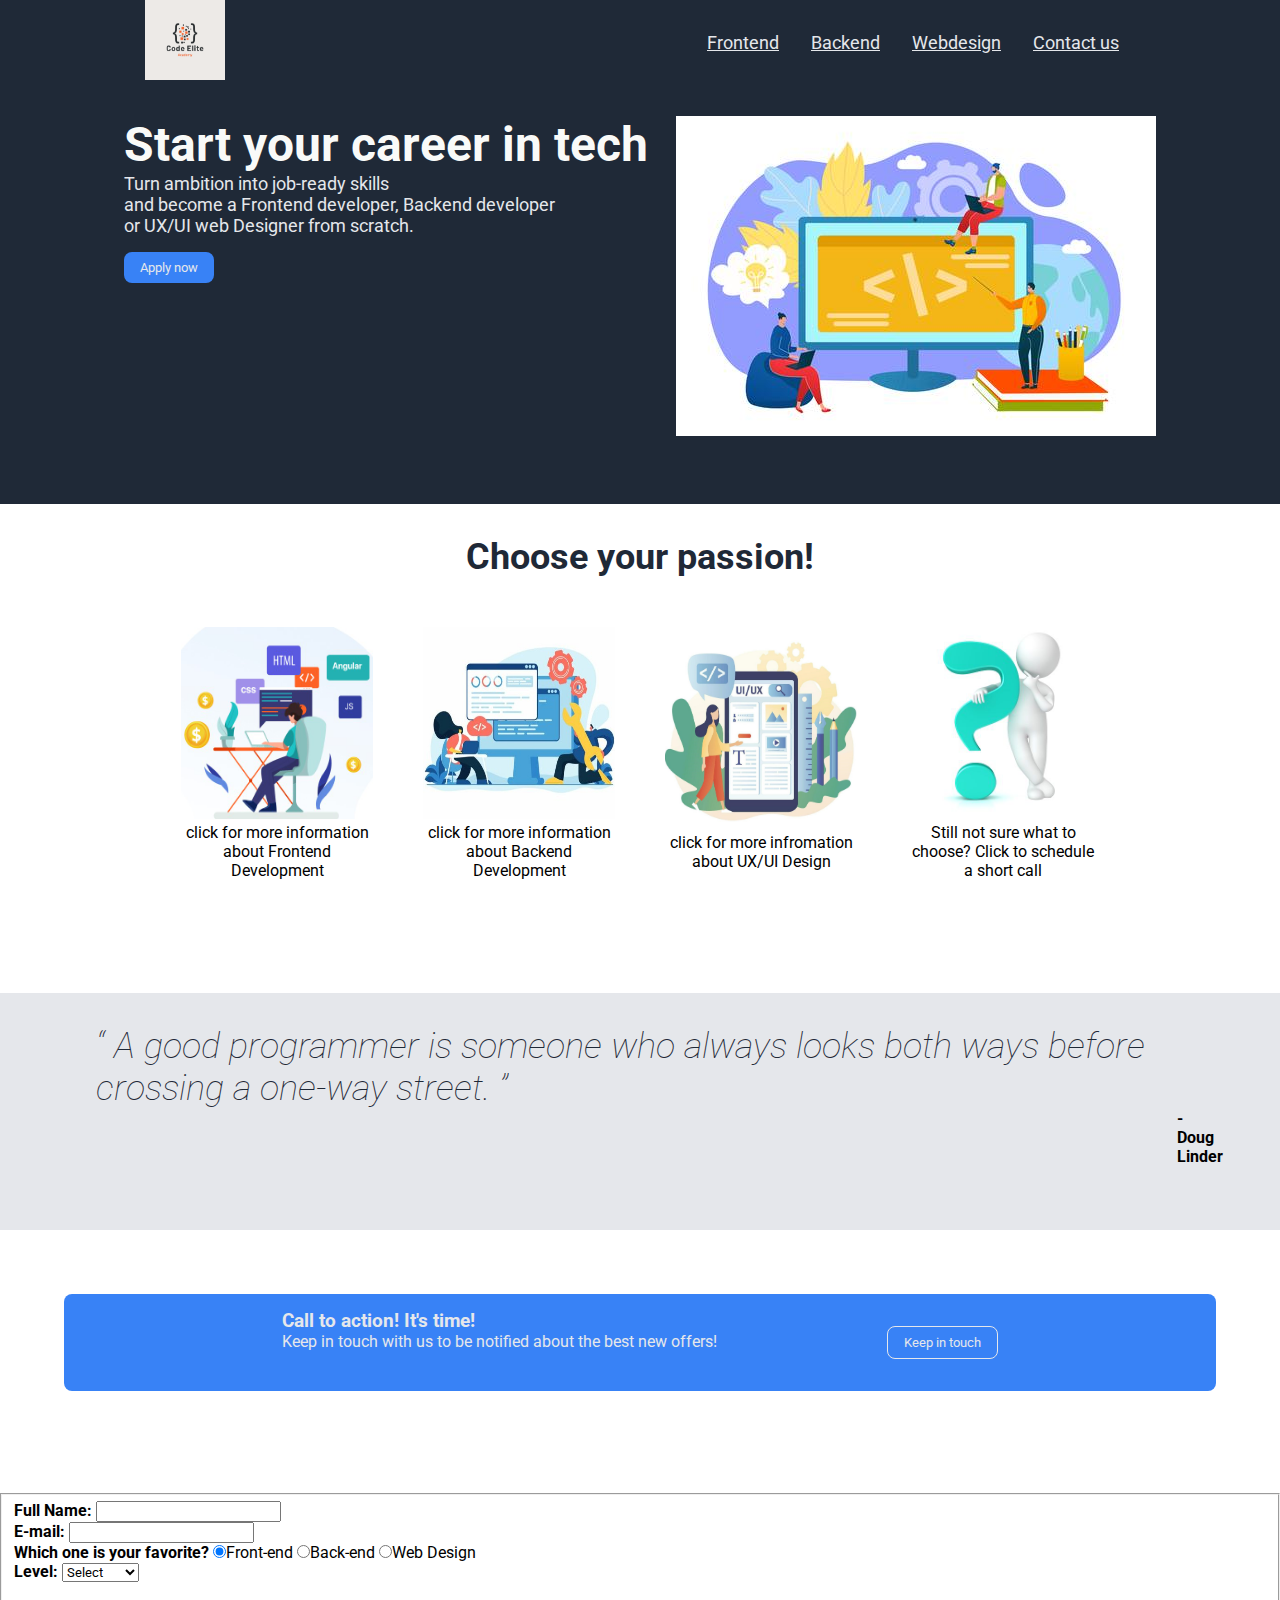
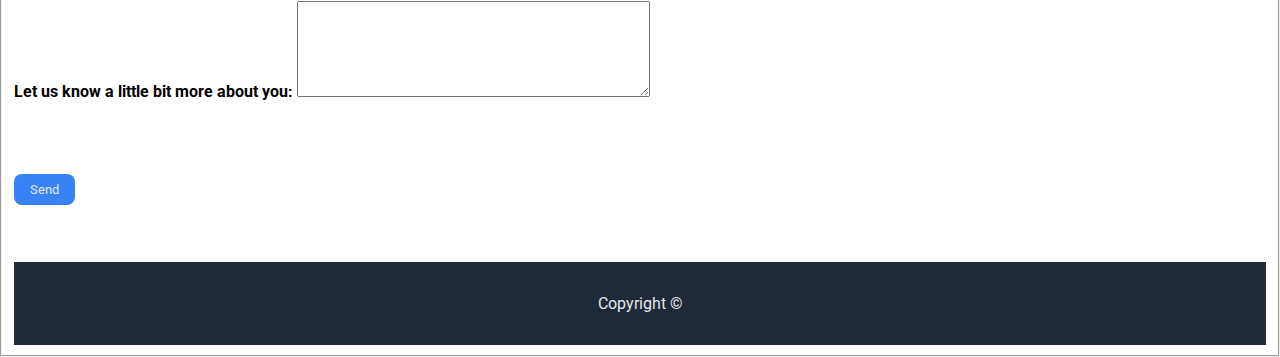
==== contact.html @ cfdbfcf5 "Add files via upload" ====
<!DOCTYPE html>
<html lang="en">
  <head>
    <meta charset="UTF-8" />
    <meta name="viewport" content="width=device-width, initial-scale=1.0" />
    <title>Home Page</title>
    <link rel="preconnect" href="https://fonts.googleapis.com" />
    <link rel="preconnect" href="https://fonts.gstatic.com" crossorigin />
    <link
      href="https://fonts.googleapis.com/css2?family=Roboto:ital,wght@0,400;0,700;0,900;1,300&display=swap"
      rel="stylesheet"
    />
    <link rel="stylesheet" href="style.css" />
  </head>
  <body>
    <header id="header">
      <picture>
        <a href="index.html">
          <img
            class="logo-image"
            src="./images/Code Elite.png"
            alt="logo of code elite academy"
          >
        </a>
      </picture>
      <nav id="navigation">
        <a href="./pages/frontend/frontend.html">Frontend</a>
        <a href="./pages/backend/backend.html">Backend</a>
        <a href="./pages/webDesign/webDesign.html">Webdesign</a>
        <a href="./pages/contactPage/contactPage.html">Contact us</a>
      </nav>
    </header>
    <section id="intro-section">
      <div>
        <h1 class="hero-main-text">Start your career in tech</h1>
        <p class="intro-text">
          Turn ambition into job-ready skills<br />
          and become a Frontend developer, Backend developer<br />
          or UX/UI web Designer from scratch.
        </p>
        <a href="./pages/contactPage/contactPage.html">
          <button>
            Apply now
          </button>
        </a>
      </div>
      <picture>
        <img
          class="intro-image"
          src="./images/intro_image.jpeg"
          alt="wallpaper of coding academy"
        >
      </picture>
    </section>
    <section id="information-section">
      <h2 class="information-header">Choose your passion!</h2>
      <table>
        <tr>
          <td>
            <picture>
              <a href="./pages/frontend/frontend.html">
                <img
                  class="information-image"
                  src="./images/front_end.jpg"
                  alt="image of frontend"
                >
              </a>
              <p>click for more information about Frontend Development</p>
            </picture>
          </td>
          <td>
            <picture>
              <a href="./pages/backend/backend.html">
                <img
                  class="information-image"
                  src="./images/back_end.jpg"
                  alt="image of backend"
                >
              </a>
              <p>click for more information about Backend Development</p>
            </picture>
          </td>
          <td>
            <picture>
              <a href="./pages/webDesign/webDesign.html">
                <img
                  class="information-image"
                  src="./images/web_design.jpg"
                  alt="image of web design"
                >
              </a>
              <p>click for more infromation about UX/UI Design</p>
            </picture>
          </td>
          <td>
            <picture>
              <a href="./pages/contactPage/contactPage.html">
                <img
                  class="information-image"
                  src="./images/not_sure.jpg"
                  alt="image not sure"
                >
              </a>
              <p>Still not sure what to choose? Click to schedule a short call</p>
            </picture>
          </td>
        </tr>
      </table>
    </section>
    <section id="quote-section">
      <p>
        <q>
          A good programmer is someone who always looks both ways before crossing a one-way street. 
          </q><br/>
          <p id="quote-author">
            - Doug Linder
          </p>
      </p>
    </section>
    <section id="call-to-action-section">
      <div>
        <h3 class="call-to-action-main-text">Call to action! It's time!</h1>
        <p class="call-to-action-text">
          Keep in touch with us to be notified about the best new offers!
        </p>
      </div>
      <a href="./pages/contactPage/contactPage.html">
        <button>
          Keep in touch
        </button>
      </a>
    </section>
           <br>
           <br>

    <form>

      <fieldset class="group">
          <!-- full name class -->
          <div class="full name">
              <label for="full name"><strong>Full Name:</strong></label>
              <input type="text" name="full name" id="full name" required>
          </div>


      <!-- email class-->
      <div class="email">
          <label for="email"><strong>E-mail:</strong></label>
          <input type="email" name="email" id="email" required>
      </div>

      <!-- three options of buttons to choose (radio button) and css choices class -->
      <div class="choices">
          <label><strong>Which one is your favorite? </strong></label>
          <label>
              <input type="radio" name="devweb" value="frontend" checked>Front-end
          </label>
          <label>
              <input type="radio" name="devweb" value="backend">Back-end
          </label>
          <label>
              <input type="radio" name="devweb" value="web design">Web Design
          </label>
      </div>

      <!-- 3 options of level to choose (select option) and css -->
      <div class="level">
          <label for="Level"><strong>Level: </strong></label>
          <select id="Level" required>
            <option selected disabled value="">Select</option>
            <option>Junior</option>
            <option>Mid-Level</option>
            <option>Senior</option>
          </select>
      </div>

      <!-- box -->
      <div class="box">
          <br>
          <label for="notes"><strong>Let us know a little bit more about you: </strong></label>
          <textarea rows="6" style="width: 26em" id="notes" name="notes"></textarea>
      </div>
          <br>
          <br>
          <br>
        
      <!-- Button to send the form -->
      <button class="button" type="submit" onsubmit="">Send</button>            

  </form>    

           <br>
           <br>
           <br>
           <br>

    <footer>
      Copyright ©
    </footer>
  </body>
</html>
---- style.css ----
* {
    margin: 0;
    font-family: 'Roboto', sans-serif;
}

header {
    display: flex;
    flex-direction: row;
    justify-content: space-around;
    padding-left: 2rem;
    padding-right: 2rem;
    background-color: #1f2937;
    align-content: center;
}

nav {
    display: flex;
    flex-direction: row;
    justify-content: space-evenly;
    align-items: center;
}

nav a {
    font-size: 18px;
    color: #e5e7eb;
    margin-left: 1rem;
    margin-right: 1rem;
}

.logo-image {
    width: 5rem;
    height: 5rem;
    margin-right: 15rem;
}

#intro-section {
    display: flex;
    flex-direction: row;
    justify-content: space-evenly;
    padding: 2rem 6rem 4rem 6rem;
    background-color: #1f2937;
}

.hero-main-text {
    font-size: 48px;
    font-weight: 700;
    color: #f9faf8;
}

#information-section {
    display: flex;
    flex-direction: column;
    padding: 2rem 6rem 4rem 6rem;
    align-items: center;
}

.information-header {
    font-size: 36px;
    font-weight: 700;
    color: #1f2937;
}

.information-image {
    width: 12rem;
    height: 12rem;
    transition: transform .2s;
}

.information-image:hover {
    transform:scale(1.2);
}

.intro-text {
    font-size: 18px;
    color: #e5e7eb
}

button {
    background-color: #3882f6;
    color: #e5e7eb;
    border-radius: 8px;
    margin-top: 1rem;
    border: none;
    padding-left: 1rem;
    padding-right: 1rem;
    padding-top: 0.5rem;
    padding-bottom: 0.5rem;
    cursor: pointer;
}

table {
    border-collapse: separate;
    border-spacing: 3rem;
}

td {
    text-align: center;
    width: 10rem;
}

#quote-section {
    display: flex;
    flex-direction: column;
    padding: 2rem 6rem 4rem 6rem;
    align-items: center;
    background-color: #e5e7eb;
}

#quote-section q {
    font-size: 36px;
    color: #1f2937;
    font-weight: 100;
    font-style: italic;
}

#quote-author {
    margin-left: 70rem;
    font-weight: bold;
}

#call-to-action-section {
    display: flex;
    flex-direction: row;
    justify-content: space-evenly;
    padding: 1rem 3rem 2rem 3rem;
    margin: 4rem;
    background-color: #3882f6;
    color: #e5e7eb;
    border-radius: 8px;
}

#call-to-action-section button {
    border: 1px solid;
    border-color: #e5e7eb;
}

footer{
    display: flex;
    flex-direction: row;
    justify-content: space-around;
    padding-top: 2rem;
    padding-bottom: 2rem;
    background-color: #1f2937;
    align-content: center;
    color: #e5e7eb;
}
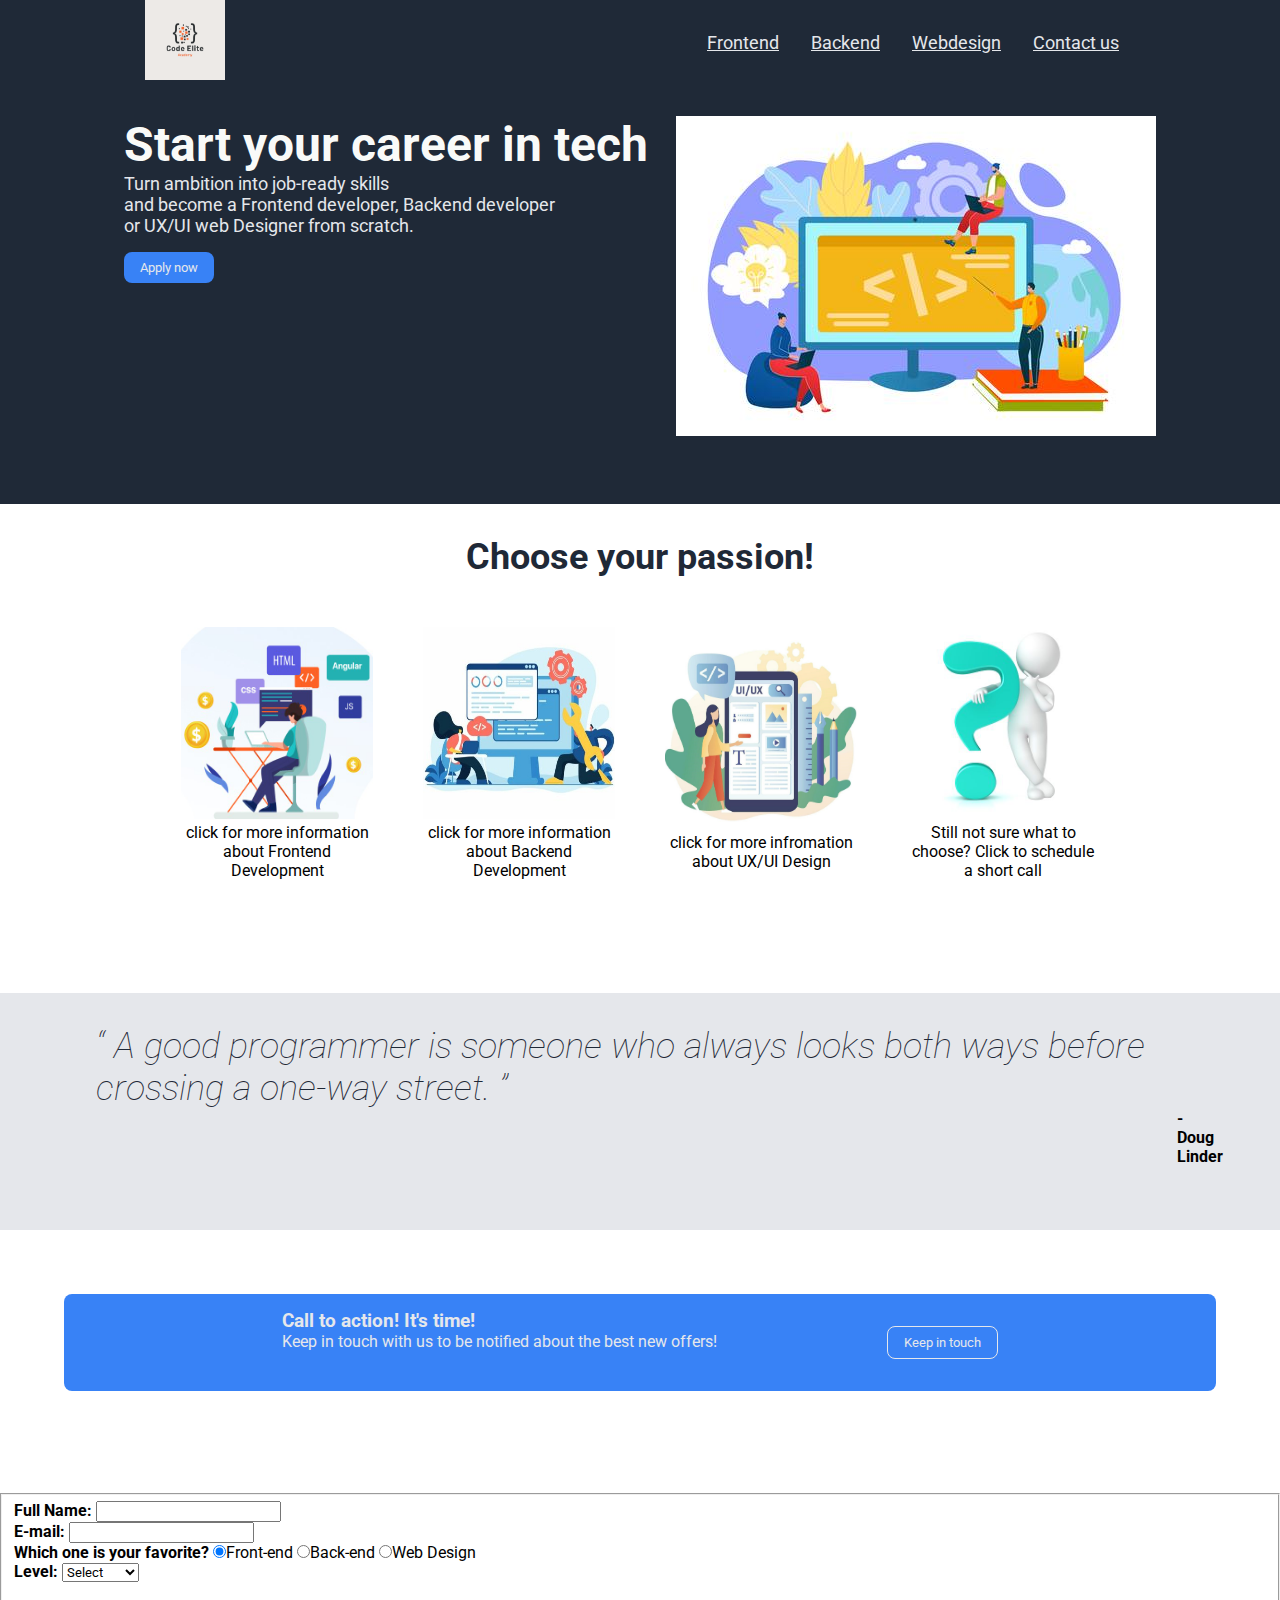
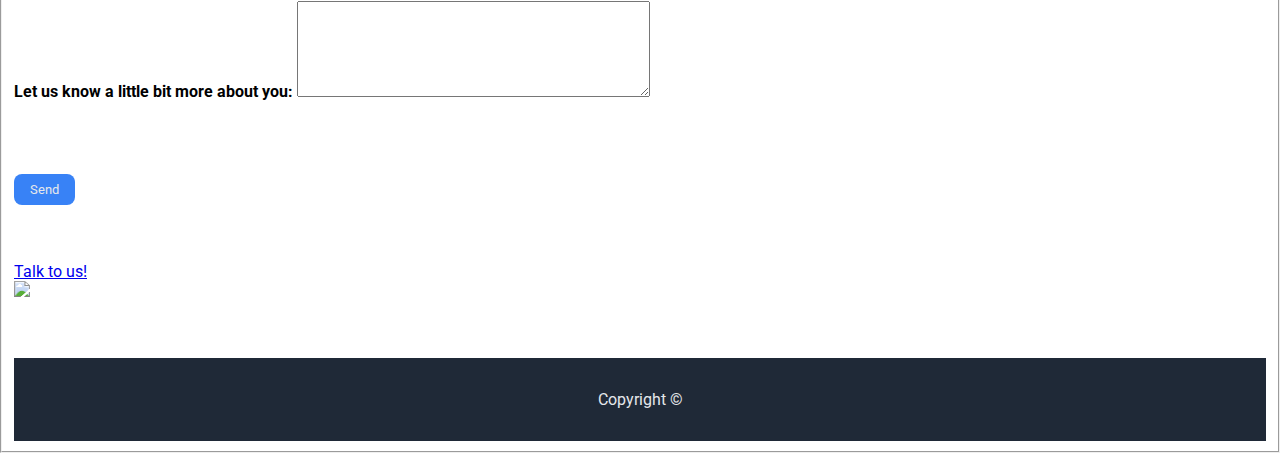
==== commit 12db50f5: "Update contact.html" ====
--- a/contact.html
+++ b/contact.html
@@ -193,9 +193,18 @@
            <br>
            <br>
            <br>
+                <link rel="stylesheet" href="https://cdn.positus.global/production/resources/robbu/whatsapp-button/whatsapp-button.css">
+<a id="robbu-whatsapp-button" class="right" target="_blank" href="https://api.whatsapp.com/send?phone=5511984728113">
+  <div class="rwb-tooltip">Talk to us!</div>
+  <img src="https://cdn.positus.global/production/resources/robbu/whatsapp-button/whatsapp-icon.svg">
+</a>
+          <br>
+          <br>
+          <br>
+          <br>
 
     <footer>
       Copyright ©
     </footer>
   </body>
-</html>+</html>
